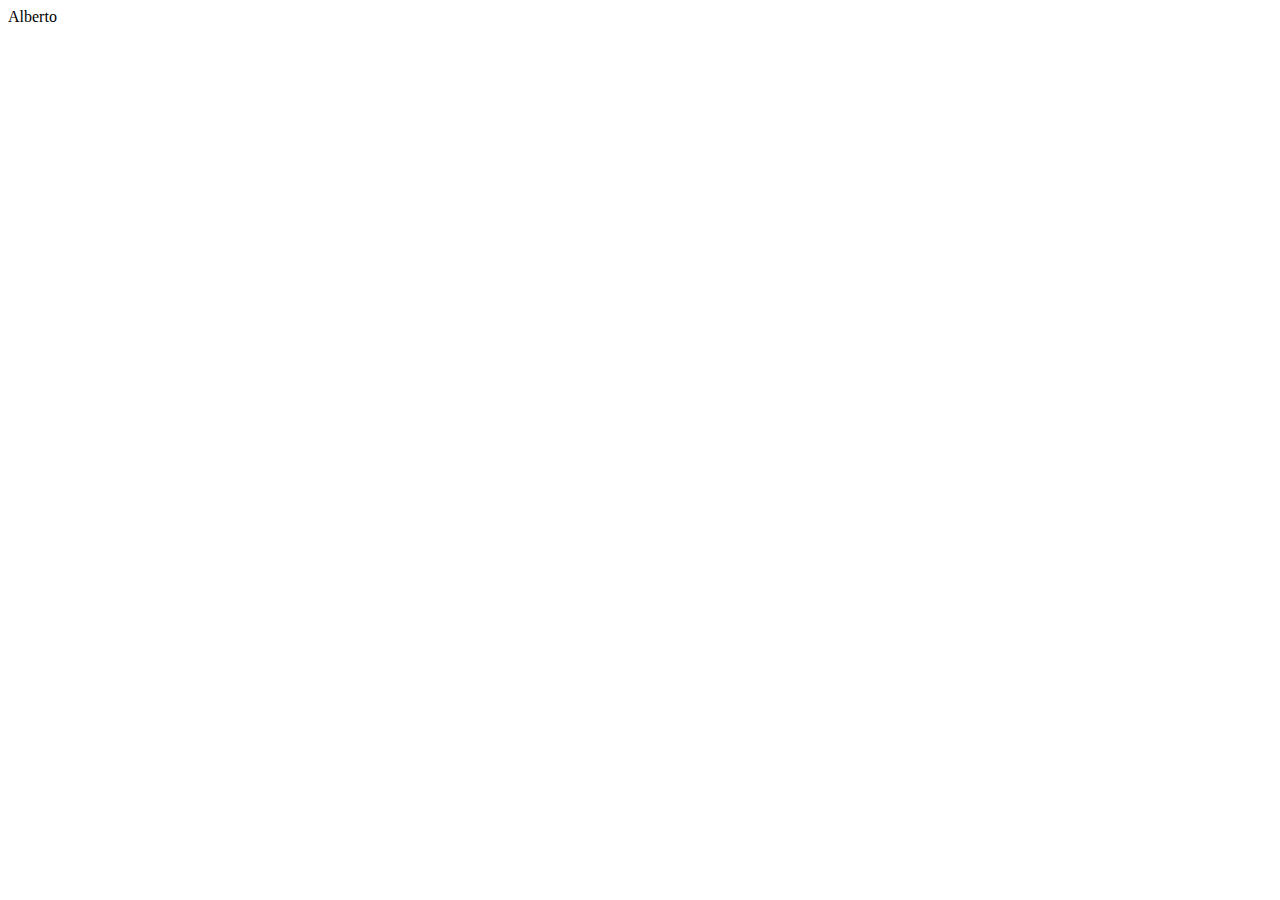
==== index.html @ a391772e "First Commit" ====
<!DOCTYPE html>
<html lang="en">
  <head>
    <meta charset="UTF-8" />
    <meta name="viewport" content="width=device-width, initial-scale=1.0" />
    <title>Document</title>
  </head>
  <body>
    Alberto
  </body>
</html>
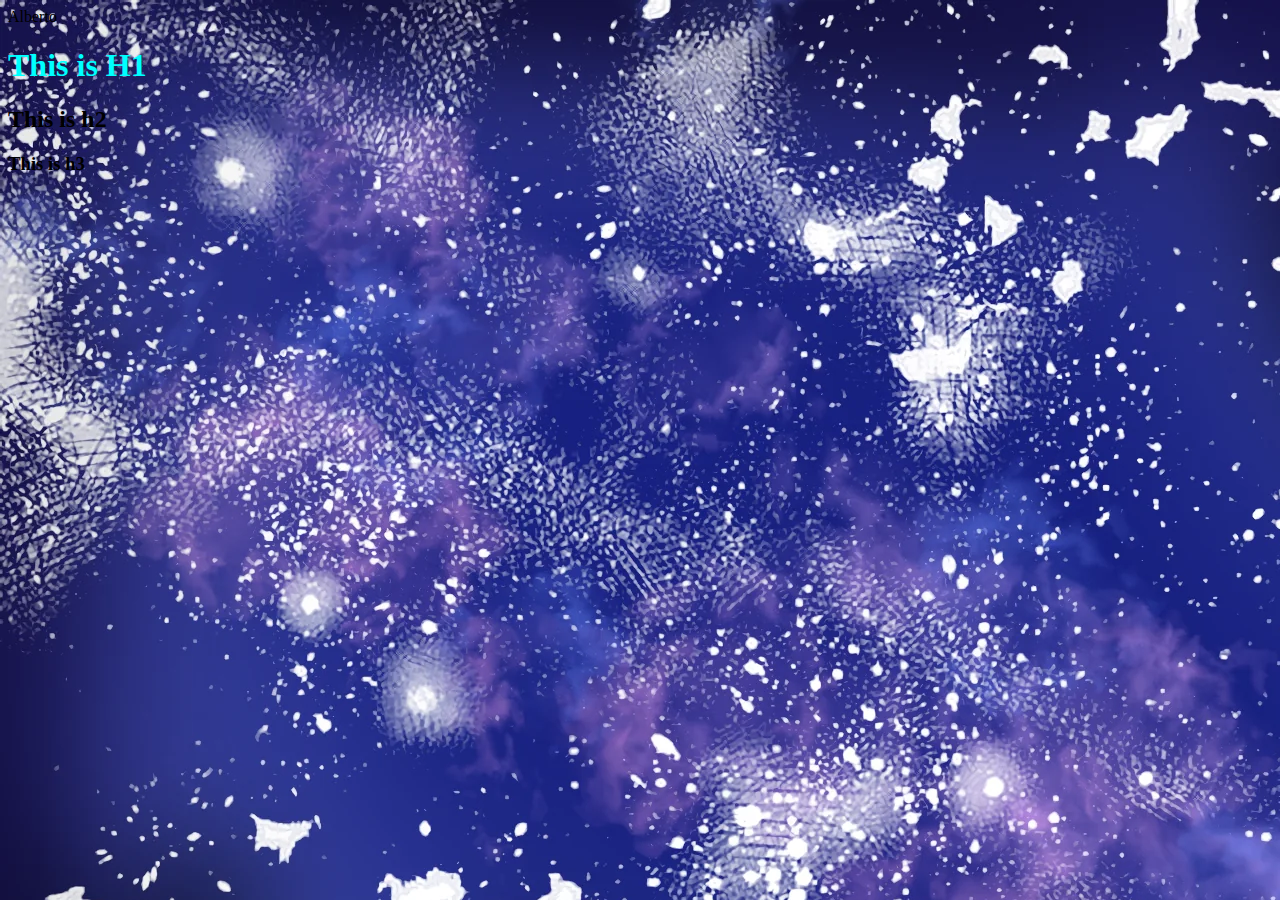
==== commit d380b4df: "test" ====
--- a/index.html
+++ b/index.html
@@ -4,8 +4,13 @@
     <meta charset="UTF-8" />
     <meta name="viewport" content="width=device-width, initial-scale=1.0" />
     <title>Document</title>
+    <link rel="stylesheet" href="style.css">
   </head>
   <body>
     Alberto
+    <h1>This is H1</h1>
+    <h2>This is h2</h2>
+    <h3>This is h3</h3>
+    <script src="app.js"></script>
   </body>
 </html>
--- a/style.css
+++ b/style.css
@@ -0,0 +1,7 @@
+h1 {
+color: aqua;    
+}
+
+body {
+    background-image: url("/images/gar34zw0k1l41.webp")
+}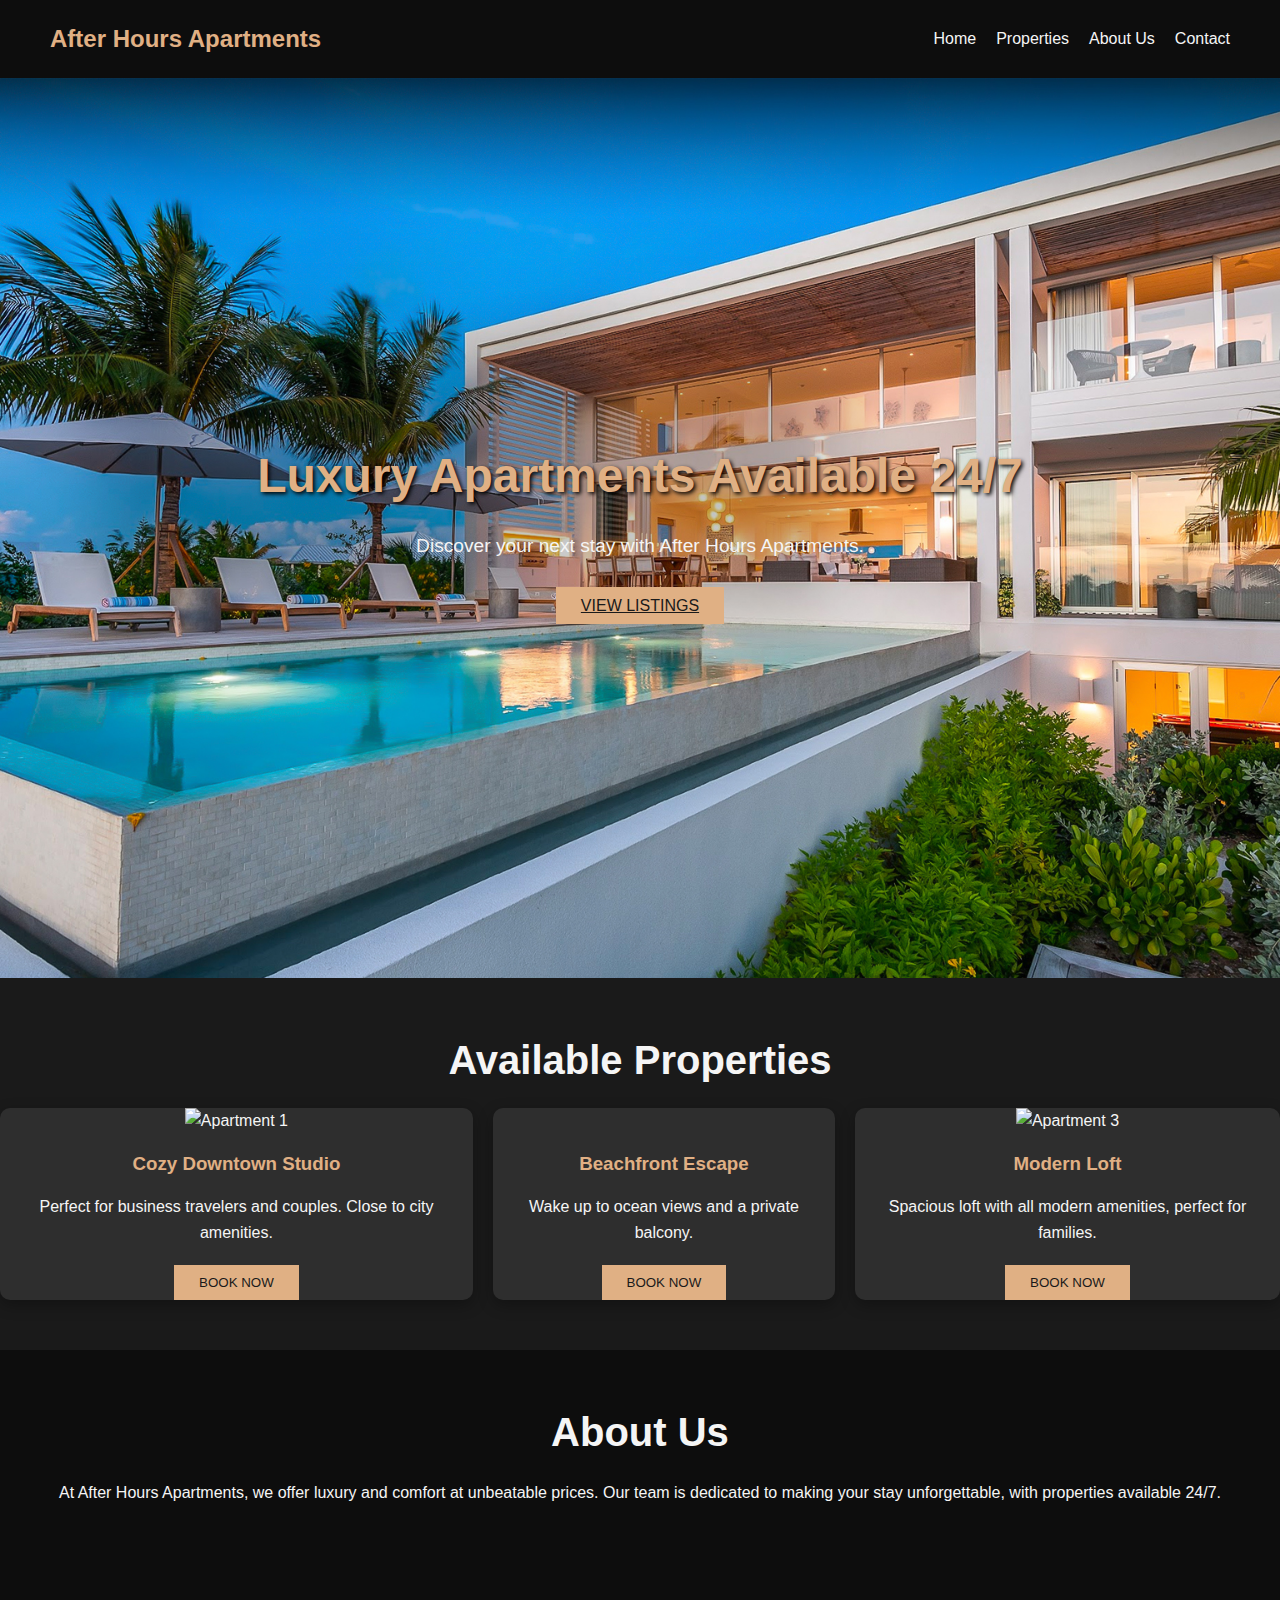
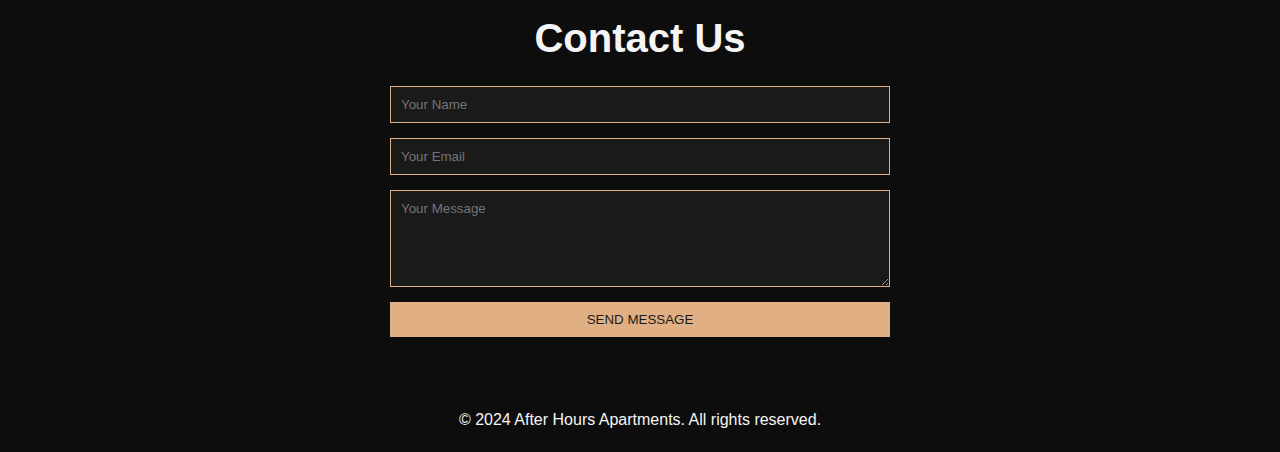
==== commit 797d70f1: "update" ====
--- a/index.html
+++ b/index.html
@@ -1,16 +1,77 @@
 <!DOCTYPE html>
 <html lang="en">
-  <head>
-    <meta charset="UTF-8" />
-    <meta name="viewport" content="width=device-width, initial-scale=1.0" />
-    <title>Document</title>
+<head>
+    <meta charset="UTF-8">
+    <meta name="viewport" content="width=device-width, initial-scale=1.0">
+    <title>After Hours Apartments</title>
     <link rel="stylesheet" href="style.css">
-  </head>
-  <body>
-    Alberto
-    <h1>This is H1</h1>
-    <h2>This is h2</h2>
-    <h3>This is h3</h3>
-    <script src="app.js"></script>
-  </body>
+</head>
+<body>
+    <!-- Navbar -->
+    <nav class="navbar">
+        <h1 class="logo">After Hours Apartments</h1>
+        <ul class="nav-links">
+            <li><a href="#home">Home</a></li>
+            <li><a href="#properties">Properties</a></li>
+            <li><a href="#about">About Us</a></li>
+            <li><a href="#contact">Contact</a></li>
+        </ul>
+    </nav>
+
+    <!-- Hero Section -->
+    <section id="home" class="hero">
+        <div class="hero-content">
+            <h2>Luxury Apartments Available 24/7</h2>
+            <p>Discover your next stay with After Hours Apartments.</p>
+            <a href="#properties" class="btn">View Listings</a>
+        </div>
+    </section>
+
+    <!-- Properties Section -->
+    <section id="properties" class="properties">
+        <h2>Available Properties</h2>
+        <div class="property-list">
+            <div class="property-card">
+                <img src="https://via.placeholder.com/400x250" alt="Apartment 1">
+                <h3>Cozy Downtown Studio</h3>
+                <p>Perfect for business travelers and couples. Close to city amenities.</p>
+                <button class="btn">Book Now</button>
+            </div>
+            <div class="property-card">
+                <img src="">
+                <h3>Beachfront Escape</h3>
+                <p>Wake up to ocean views and a private balcony.</p>
+                <button class="btn">Book Now</button>
+            </div>
+            <div class="property-card">
+                <img src="https://via.placeholder.com/400x250" alt="Apartment 3">
+                <h3>Modern Loft</h3>
+                <p>Spacious loft with all modern amenities, perfect for families.</p>
+                <button class="btn">Book Now</button>
+            </div>
+        </div>
+    </section>
+
+    <!-- About Section -->
+    <section id="about" class="about">
+        <h2>About Us</h2>
+        <p>At After Hours Apartments, we offer luxury and comfort at unbeatable prices. Our team is dedicated to making your stay unforgettable, with properties available 24/7.</p>
+    </section>
+
+    <!-- Contact Section -->
+    <section id="contact" class="contact">
+        <h2>Contact Us</h2>
+        <form>
+            <input type="text" placeholder="Your Name" required>
+            <input type="email" placeholder="Your Email" required>
+            <textarea placeholder="Your Message" rows="5" required></textarea>
+            <button type="submit" class="btn">Send Message</button>
+        </form>
+    </section>
+
+    <!-- Footer -->
+    <footer class="footer">
+        <p>&copy; 2024 After Hours Apartments. All rights reserved.</p>
+    </footer>
+</body>
 </html>
--- a/style.css
+++ b/style.css
@@ -1,7 +1,182 @@
-h1 {
-color: aqua;    
+* {
+    margin: 0;
+    padding: 0;
+    box-sizing: border-box;
+    font-family: 'Poppins', sans-serif;
 }
 
 body {
-    background-image: url("/images/gar34zw0k1l41.webp")
-}+    background-color: #1a1a1a;
+    color: #f5f5f5;
+    line-height: 1.6;
+    overflow-x: hidden;
+}
+
+h2 {
+    text-align: center;
+    margin-bottom: 1rem;
+    font-size: 2.5rem;
+}
+
+.navbar {
+    display: flex;
+    justify-content: space-between;
+    align-items: center;
+    padding: 20px 50px;
+    background-color: #0d0d0d;
+    position: sticky;
+    top: 0;
+    z-index: 100;
+}
+
+.logo {
+    font-size: 1.5rem;
+    color: #e0b084;
+}
+
+.nav-links {
+    display: flex;
+    gap: 20px;
+}
+
+.nav-links a {
+    text-decoration: none;
+    color: #f5f5f5;
+    transition: color 0.3s;
+}
+
+.nav-links a:hover {
+    color: #e0b084;
+}
+
+.hero {
+    display: flex;
+    align-items: center;
+    justify-content: center;
+    text-align: center;
+    height: 100vh;
+    background: url('images/front\ page\ image.jpg') no-repeat center/cover;
+    position: relative;
+}
+
+.hero-content {
+    animation: slide-in 1.5s ease-out;
+}
+
+.hero h2 {
+    font-size: 3rem;
+    color: #e0b084;
+    margin-bottom: 1rem;
+    text-shadow: 2px 2px 4px #000000;
+}
+
+.hero p {
+    font-size: 1.2rem;
+    margin-bottom: 2rem;
+}
+
+.btn {
+    padding: 10px 25px;
+    background-color: #e0b084;
+    color: #1a1a1a;
+    text-transform: uppercase;
+    border: none;
+    cursor: pointer;
+    transition: background 0.4s, transform 0.3s;
+}
+
+.btn:hover {
+    background-color: #f2c596;
+    transform: translateY(-5px);
+}
+
+.properties {
+    padding: 50px 0;
+    background-color: #1a1a1a;
+}
+
+.property-list {
+    display: flex;
+    gap: 20px;
+    justify-content: center;
+}
+
+.property-card {
+    background-color: #2e2e2e;
+    border-radius: 10px;
+    overflow: hidden;
+    text-align: center;
+    box-shadow: 0 5px 15px rgba(0, 0, 0, 0.3);
+    transition: transform 0.3s;
+}
+
+.property-card:hover {
+    transform: translateY(-10px);
+}
+
+.property-card img {
+    width: 100%;
+}
+
+.property-card h3 {
+    margin: 15px 0;
+    color: #e0b084;
+}
+
+.property-card p {
+    padding: 0 15px;
+    margin-bottom: 20px;
+}
+
+.fade-in {
+    opacity: 0;
+    transform: translateY(20px);
+    animation: fade-in 1.5s forwards;
+}
+
+.about, .contact {
+    padding: 50px;
+    background-color: #0d0d0d;
+    text-align: center;
+}
+
+.contact form {
+    display: flex;
+    flex-direction: column;
+    gap: 15px;
+    max-width: 500px;
+    margin: auto;
+}
+
+.contact input, .contact textarea {
+    padding: 10px;
+    border: 1px solid #e0b084;
+    background-color: #1a1a1a;
+    color: #f5f5f5;
+}
+
+.contact button {
+    background-color: #e0b084;
+    color: #1a1a1a;
+}
+
+.footer {
+    text-align: center;
+    padding: 20px;
+    background-color: #0d0d0d;
+}
+
+@keyframes slide-in {
+    from { transform: translateY(-100px); opacity: 0; }
+    to { transform: translateY(0); opacity: 1; }
+}
+
+@keyframes fade-in {
+    from { opacity: 0; transform: translateY(20px); }
+    to { opacity: 1; transform: translateY(0); }
+}
+.nav-links {
+    display: flex;
+    gap: 20px;
+    list-style: none; /* Removes the dots */
+}
